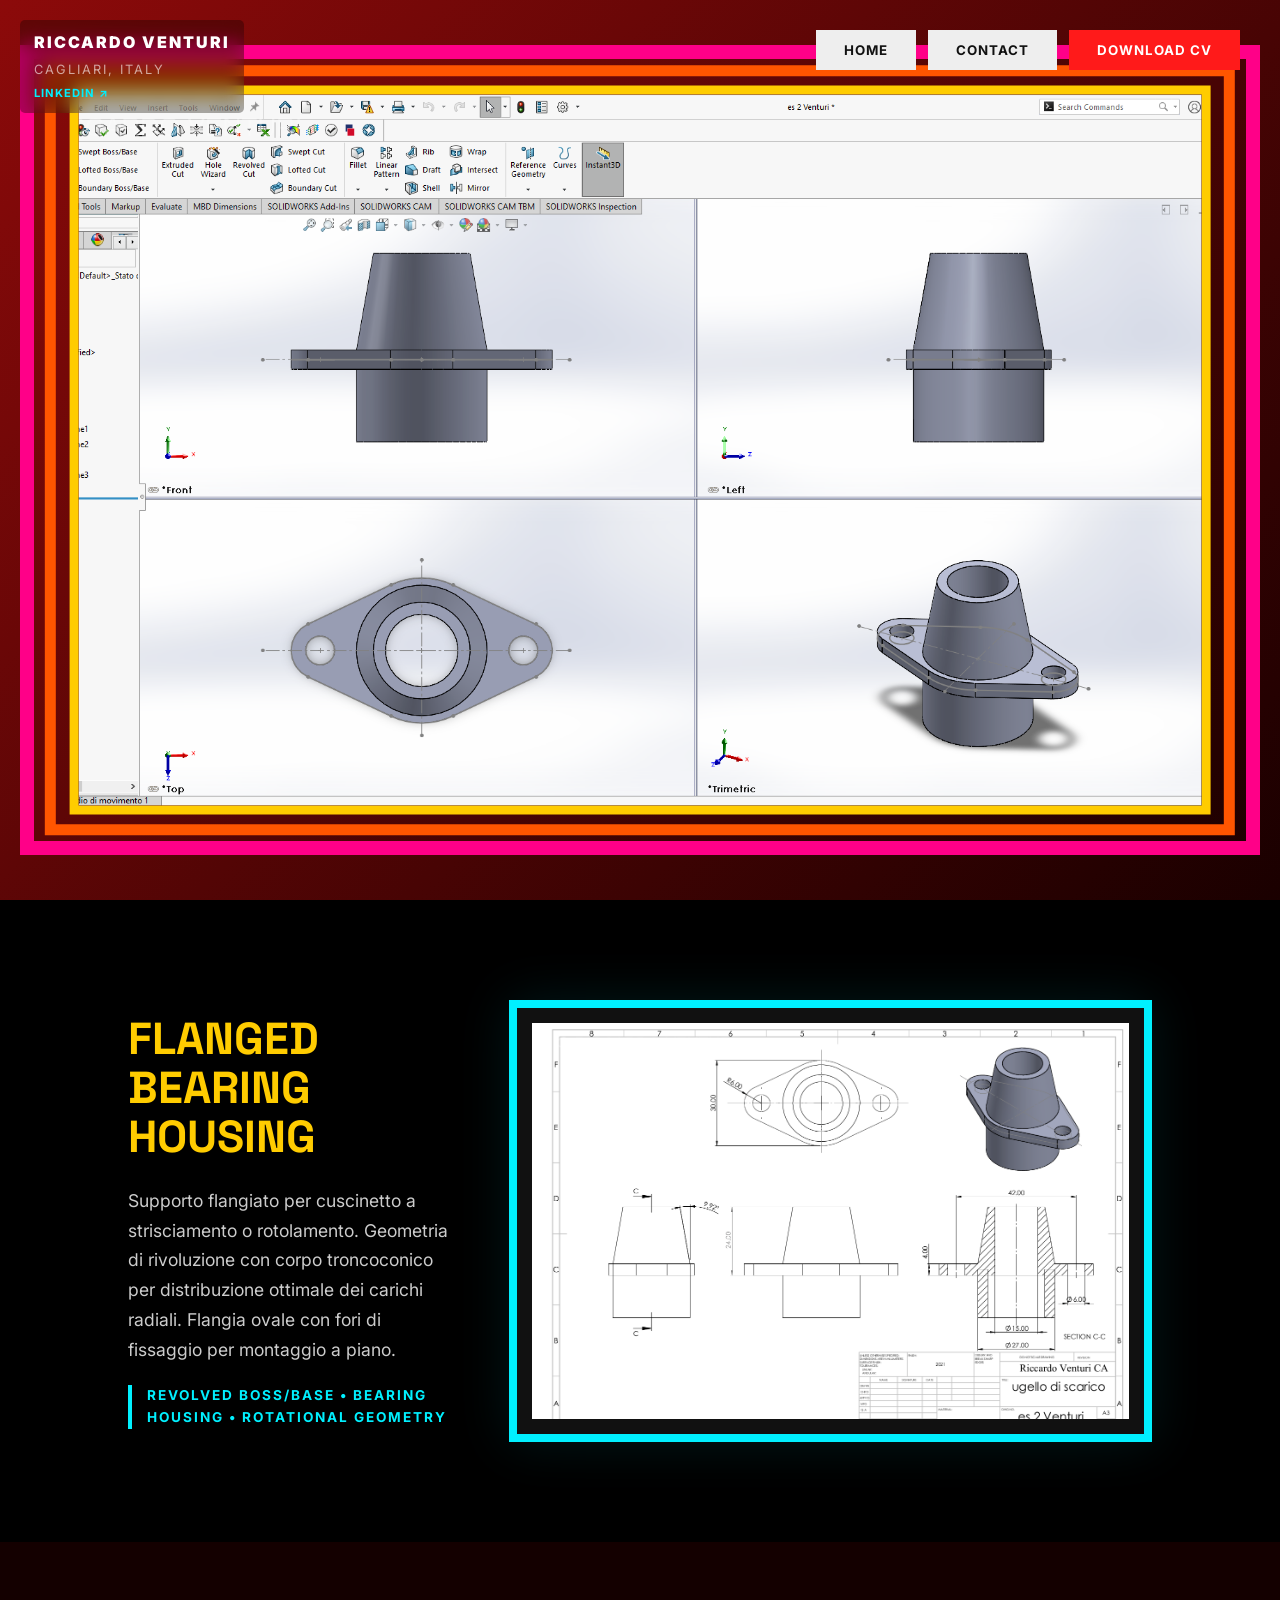
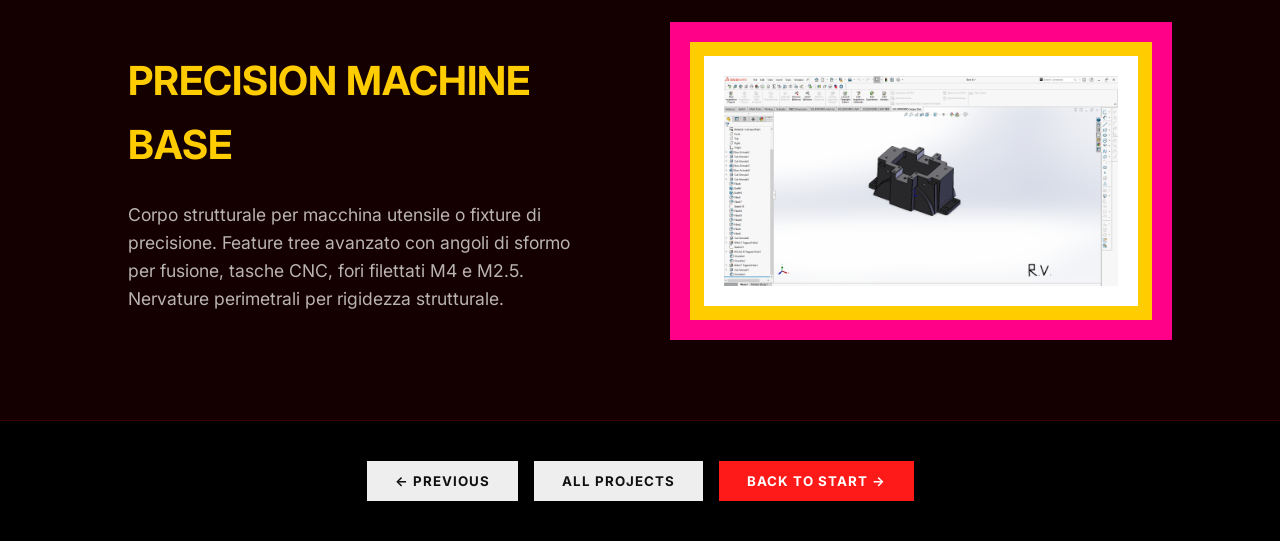
==== Pagina 6 - progetto 2 e base assembly.html @ 99326479 "first deploy" ====
<!DOCTYPE html>
<html lang="it">
<head>
  <link rel="stylesheet" href="style-base.css">
  <meta charset="UTF-8">
  <meta name="viewport" content="width=device-width, initial-scale=1.0">
  <title>ES2 — Flanged Bearing Housing & Machine Base</title>
  <style>
    @import url('https://fonts.googleapis.com/css2?family=Inter:wght@400;500;700;900&family=Space+Grotesk:wght@600;700&display=swap');
    :root { --red:#ff1a1a; --deep:#8c0a0a; --pink:#ff0088; --orange:#ff5500; --yellow:#ffcc00; --cyan:#00f0ff; }
    * { margin:0; padding:0; box-sizing:border-box; }
    body { font-family:'Inter',sans-serif; background:#0a0202; color:white; overflow-x:hidden; }
    .hero-centered { min-height:100vh; display:flex; justify-content:center; align-items:center; padding:20px; background:linear-gradient(135deg,var(--deep) 0%,#1a0000 100%); position:relative; }
    .concentric { position:relative; width:100vw; height:90vh; display:flex; max-width:1600px; justify-content:center; align-items:center; }
    .border { position:absolute; top:50%; left:50%; transform:translate(-50%,-50%); border-style:solid; display:flex; align-items:center; justify-content:center; transition:all 0.3s ease; }
    .border1 { width:100%; height:100%; border-color:var(--pink); border-width:14px; }
    .border2 { width:96%; height:95%; border-color:var(--orange); border-width:11px; }
    .border3 { width:92%; height:90%; border-color:var(--yellow); border-width:9px; background:#000; overflow:hidden; }
    .project-img { width:100%; height:100%; object-fit:cover; cursor:zoom-in; }
    .blueprint-section { display:grid; grid-template-columns:1fr 2fr; gap:60px; padding:100px 10%; background:#000; align-items:center; }
    .blueprint-text h2 { font-size:2.8rem; color:var(--yellow); margin-bottom:1.5rem; font-family:'Space Grotesk',sans-serif; line-height:1.1; }
    .blueprint-text p { font-size:1.1rem; line-height:1.7; opacity:0.8; margin-bottom:20px; }
    .blueprint-tags { color:var(--cyan); font-weight:700; letter-spacing:2px; text-transform:uppercase; font-size:0.85rem; border-left:4px solid var(--cyan); padding-left:15px; }
    .drawing-frame { border:8px solid var(--cyan); box-shadow:0 0 50px rgba(0,240,255,0.1); background:#111; padding:15px; line-height:0; }
    .section-footer { padding:100px 10%; background:#140000; display:grid; grid-template-columns:1fr 1fr; gap:100px; align-items:center; }
    #lightbox { display:none; position:fixed; top:0; left:0; width:100%; height:100%; background:rgba(0,0,0,0.98); z-index:10000; align-items:center; justify-content:center; cursor:zoom-out; }
  </style>
</head>
<body>

  <div class="identity">
    RICCARDO VENTURI<br>
    <span style="font-size:0.8rem;opacity:0.6;font-weight:400;">CAGLIARI, ITALY</span>
    <a href="https://www.linkedin.com/in/riccardo-venturi-1937573b1" target="_blank">LINKEDIN ↗</a>
  </div>

  <div class="nav">
  <a href="index.html"><button class="btn-secondary">HOME</button></a>
  <a href="contact.html"><button class="btn-secondary">CONTACT</button></a>
  <a href="assets/CV/CV_RV_FInal.pdf" download><button class="btn-primary">DOWNLOAD CV</button></a>
  </div>

  <section class="hero-centered">
    <div class="concentric">
      <div class="border border1"></div>
      <div class="border border2"></div>
      <div class="border border3">
        <img src="assets/Progetto 2/pezzo 2.png" class="project-img" onclick="openLightbox(this.src)" alt="3D Render">
      </div>
    </div>
  </section>

  <section class="blueprint-section">
    <div class="blueprint-text">
      <h2>FLANGED BEARING HOUSING</h2>
      <p>Supporto flangiato per cuscinetto a strisciamento o rotolamento. Geometria di rivoluzione con corpo troncoconico per distribuzione ottimale dei carichi radiali. Flangia ovale con fori di fissaggio per montaggio a piano.</p>
      <div class="blueprint-tags">Revolved Boss/Base • Bearing Housing • Rotational Geometry</div>
    </div>
    <div class="drawing-frame">
      <img src="assets/Progetto 2/esercizio2cartiglio.png" style="width:100%;cursor:zoom-in;" onclick="openLightbox(this.src)" alt="Drawing">
    </div>
  </section>

  <section class="section-footer">
    <div>
      <h2 style="font-size:2.5rem;color:var(--yellow);margin-bottom:1.5rem;">PRECISION MACHINE BASE</h2>
      <p style="font-size:1.1rem;opacity:0.7;">Corpo strutturale per macchina utensile o fixture di precisione. Feature tree avanzato con angoli di sformo per fusione, tasche CNC, fori filettati M4 e M2.5. Nervature perimetrali per rigidezza strutturale.</p>
    </div>
    <div style="border:14px solid var(--yellow);padding:20px;background:white;box-shadow:0 0 0 20px var(--pink);">
      <img src="assets/Progetto Insieme Per albero-base/Pezzodi insieme SLD.png" style="width:100%;height:auto;display:block;" onclick="openLightbox(this.src)" alt="Machine Base">
    </div>
  </section>

  <div id="lightbox" onclick="this.style.display='none'">
    <img id="lightbox-img" style="max-width:94%;max-height:94%;border:8px solid var(--cyan);">
  </div>
  <script>function openLightbox(src){document.getElementById('lightbox-img').src=src;document.getElementById('lightbox').style.display='flex';}</script>

</body>
<footer>
  <a href="Pagina 5 - progetto 7.html"><button class="btn-secondary">← PREVIOUS</button></a>
  <a href="projects.html"><button class="btn-secondary">ALL PROJECTS</button></a>
  <a href="index.html"><button class="btn-primary">BACK TO START →</button></a>
</footer>
</html>
---- style-base.css ----
/* ============================================================
   STYLE-BASE.CSS — Riccardo Venturi Portfolio
   Elementi comuni a tutte le pagine.
   Importa questo file in ogni HTML come PRIMO link CSS.
   ============================================================ */

@import url('https://fonts.googleapis.com/css2?family=Inter:wght@400;500;700;900&family=Space+Grotesk:wght@600;700&display=swap');

/* === RESET === */
* { margin: 0; padding: 0; box-sizing: border-box; }

body {
  font-family: 'Inter', sans-serif;
  background: #0a0202;
  color: white;
  line-height: 1.6;
  overflow-x: hidden;
}

/* === IDENTITY (nome in alto a sinistra) === */
.identity {
  position: fixed;
  top: 20px;
  left: 20px;
  z-index: 1000;
  font-family: 'Inter', sans-serif;
  font-weight: 900;
  text-transform: uppercase;
  letter-spacing: 2px;
  backdrop-filter: blur(10px);
  -webkit-backdrop-filter: blur(10px);
  background: rgba(0, 0, 0, 0.3);
  padding: 10px 14px;
  border-radius: 5px;
  line-height: 1.6;
}

.identity a {
  display: block;
  color: #00f0ff;
  font-size: 0.7rem;
  text-decoration: none;
  font-weight: 700;
  letter-spacing: 1px;
  margin-top: 4px;
  transition: opacity 0.2s;
}

.identity a:hover { opacity: 0.7; }

/* === NAVIGAZIONE === */
.nav {
  position: fixed;
  top: 30px;
  right: 40px;
  z-index: 1000;
  display: flex;
  gap: 12px;
}

/* === BOTTONI === */
button {
  padding: 12px 28px;
  border: none;
  font-family: 'Inter', sans-serif;
  font-weight: 700;
  text-transform: uppercase;
  letter-spacing: 1px;
  cursor: pointer;
  transition: all 0.3s;
}

/* bianco/grigio — per HOME, ABOUT, BACK, ALL PROJECTS */
.btn-secondary {
  background: #eee;
  color: #111;
}

.btn-secondary:hover {
  background: white;
}

/* rosso — per azioni principali: CONTACT, NEXT, DOWNLOAD CV */
.btn-primary {
  background: #ff1a1a;
  color: white;
}

.btn-primary:hover {
  transform: scale(1.05);
  background: #ff0088;
}

/* vetro — per LinkedIn e link esterni */
.btn-glass {
  background: rgba(255, 255, 255, 0.08);
  color: white;
  border: 1px solid rgba(255, 255, 255, 0.25);
  backdrop-filter: blur(10px);
  -webkit-backdrop-filter: blur(10px);
}

.btn-glass:hover {
  background: rgba(255, 255, 255, 0.18);
  border-color: rgba(255, 255, 255, 0.5);
}

/* === FOOTER === */
footer {
  padding: 40px;
  text-align: center;
  background: #000;
  border-top: 1px solid #3a0000;
  display: flex;
  justify-content: center;
  gap: 16px;
  flex-wrap: wrap;
}

footer a { text-decoration: none; }

/* === LIGHTBOX === */
#lightbox {
  display: none;
  position: fixed;
  top: 0; left: 0;
  width: 100%; height: 100%;
  background: rgba(0, 0, 0, 0.97);
  z-index: 10000;
  align-items: center;
  justify-content: center;
  cursor: zoom-out;
}

#lightbox img {
  max-width: 94%;
  max-height: 94%;
  border: 8px solid #ffcc00;
  box-shadow: 0 0 50px rgba(255, 204, 0, 0.3);
}
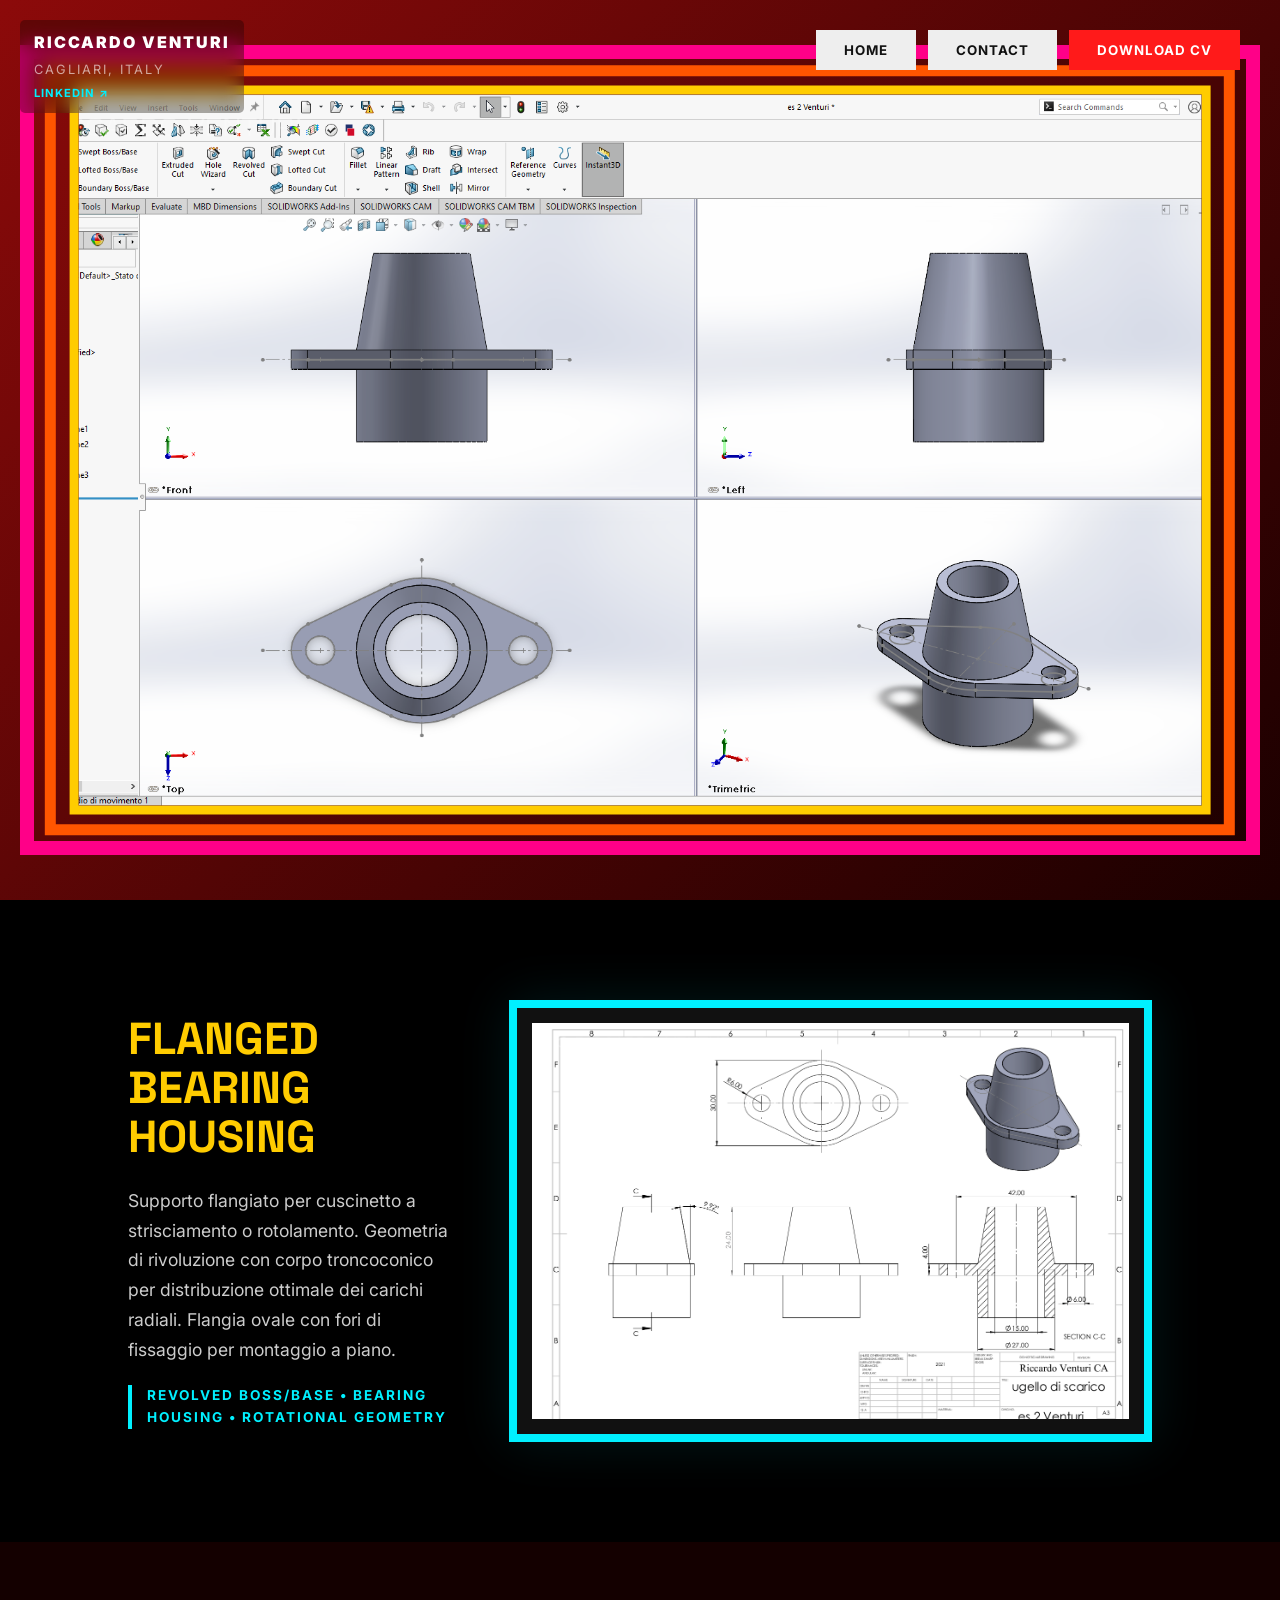
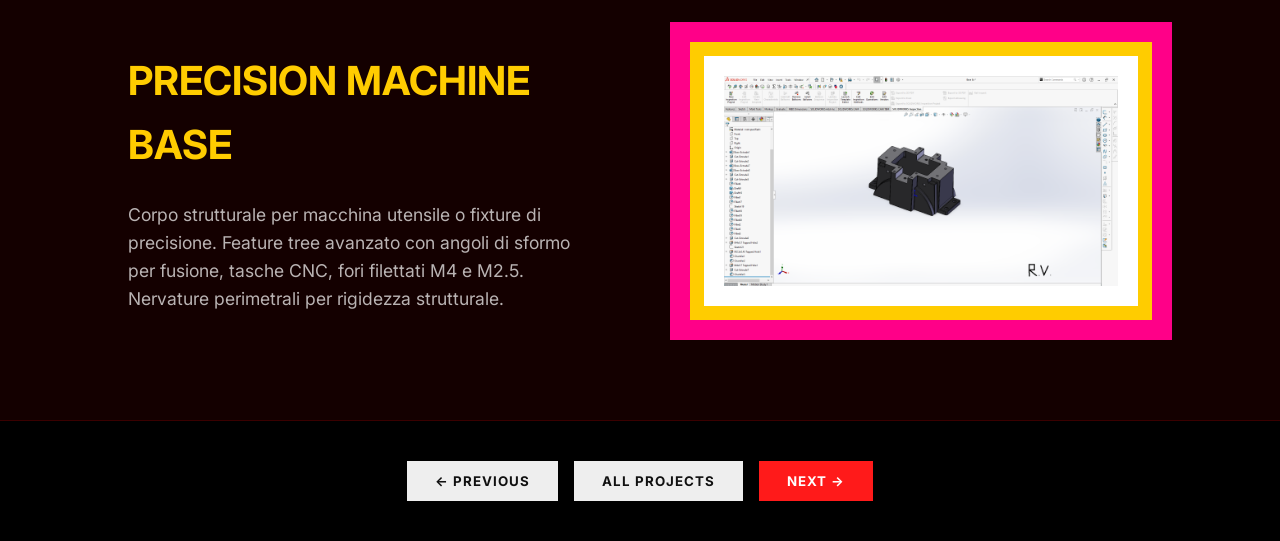
==== commit 294be9ee: "Add files via upload" ====
--- a/Pagina 6 - progetto 2 e base assembly.html
+++ b/Pagina 6 - progetto 2 e base assembly.html
@@ -37,7 +37,7 @@
   <div class="nav">
   <a href="index.html"><button class="btn-secondary">HOME</button></a>
   <a href="contact.html"><button class="btn-secondary">CONTACT</button></a>
-  <a href="assets/CV/CV_RV_FInal.pdf" download><button class="btn-primary">DOWNLOAD CV</button></a>
+  <a href="assets/CV_Riccardo_Venturi.pdf" download><button class="btn-primary">DOWNLOAD CV</button></a>
   </div>
 
   <section class="hero-centered">
@@ -80,6 +80,6 @@
 <footer>
   <a href="Pagina 5 - progetto 7.html"><button class="btn-secondary">← PREVIOUS</button></a>
   <a href="projects.html"><button class="btn-secondary">ALL PROJECTS</button></a>
-  <a href="index.html"><button class="btn-primary">BACK TO START →</button></a>
+  <a href="Page_7_AutocadGear.html"><button class="btn-primary">NEXT →</button></a>
 </footer>
 </html>
